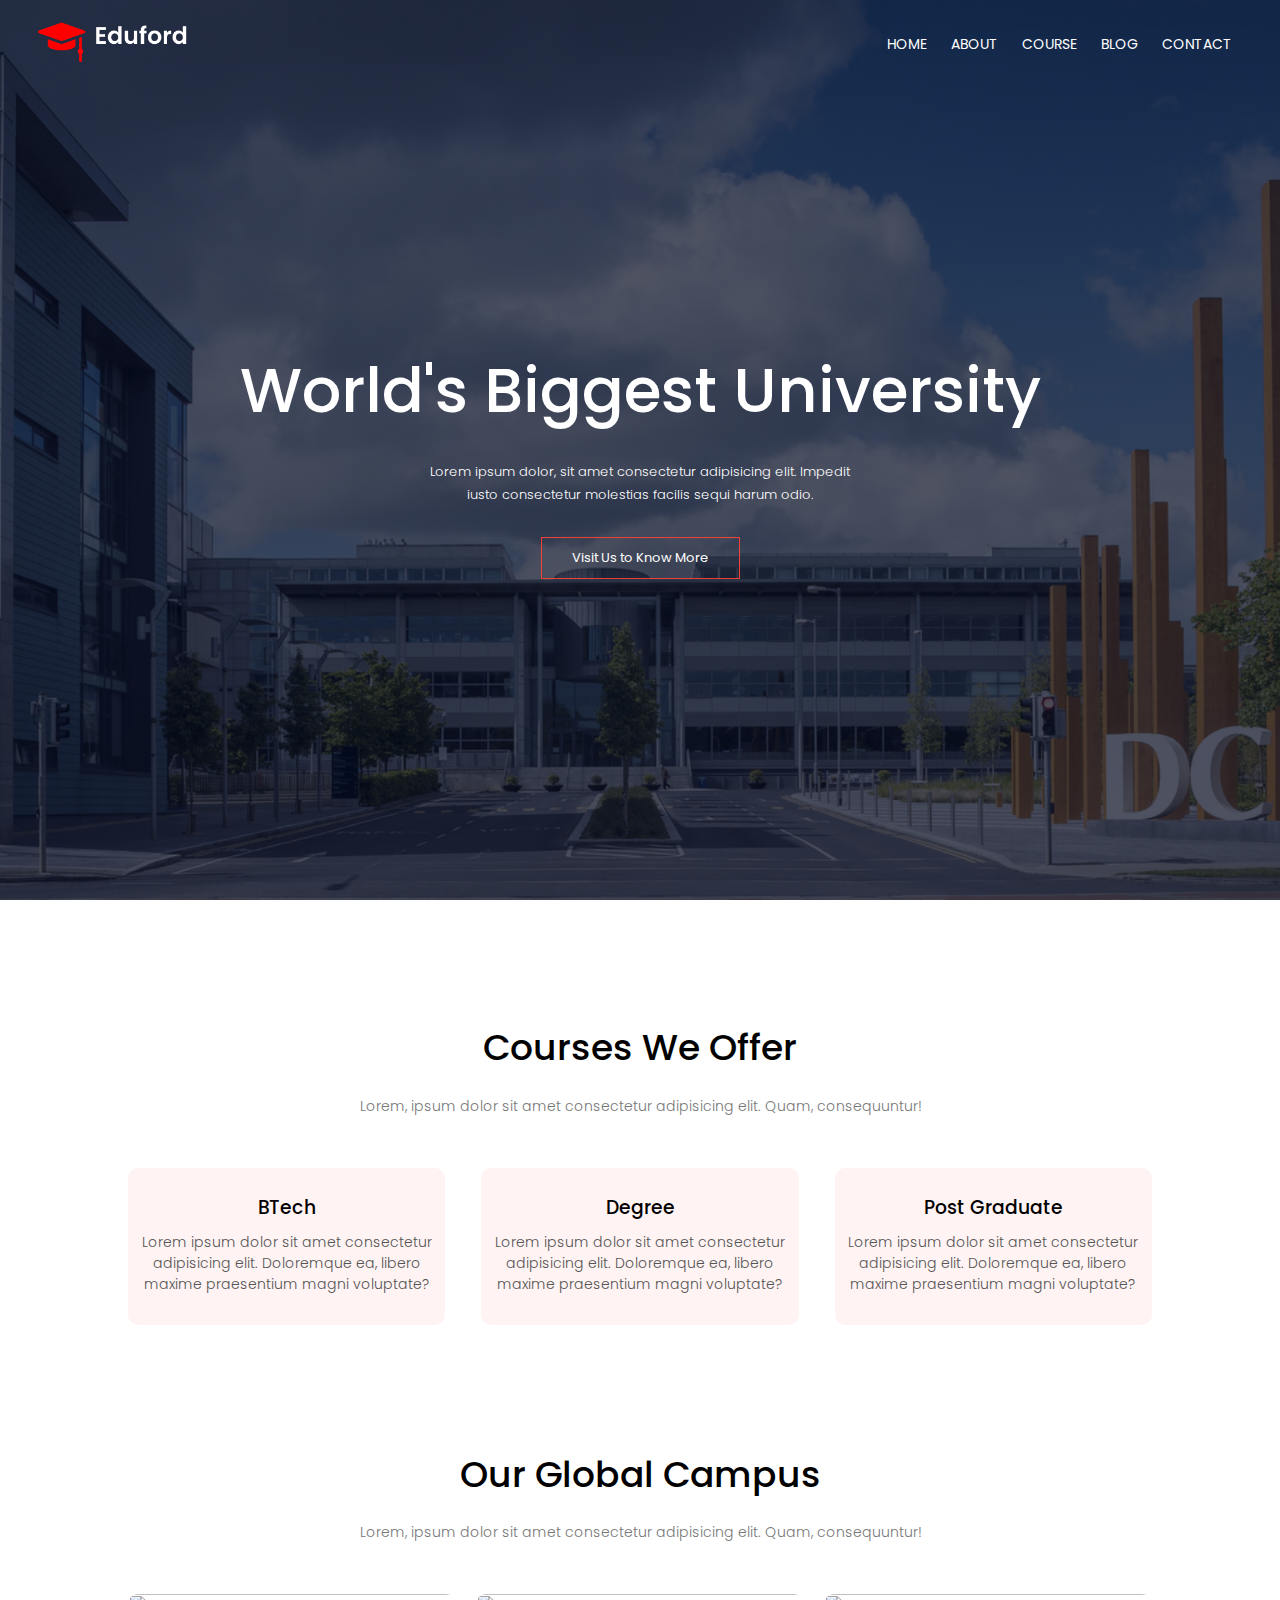
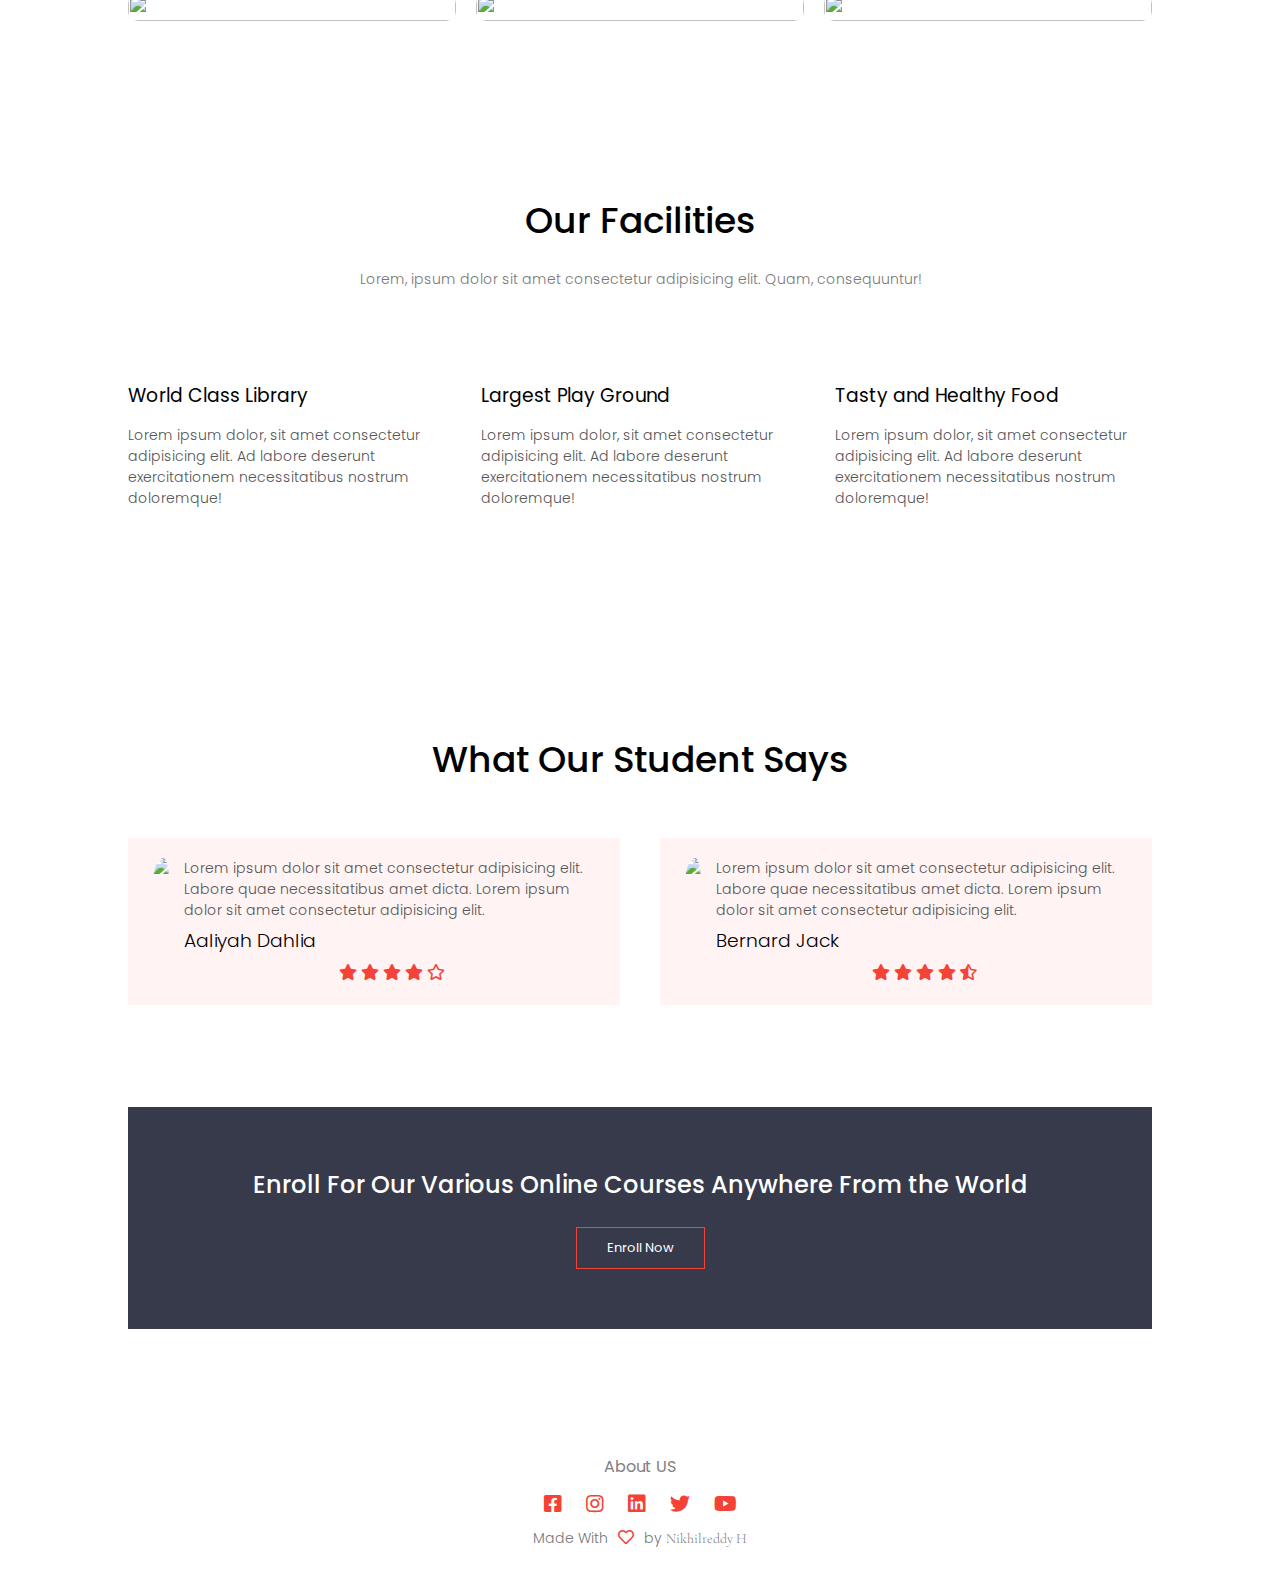
==== eduford/index.html @ 2f9e4344 "Add files via upload" ====
<!DOCTYPE html>
<html lang="en-US">
    <head>
        <meta name="viewport" content="width=device-width, initial-scale=1.0">
        <link rel="preconnect" href="https://fonts.googleapis.com">
<link rel="preconnect" href="https://fonts.gstatic.com" crossorigin>
<link href="https://fonts.googleapis.com/css2?family=Poppins:wght@100;300;400;500;700&display=swap" rel="stylesheet">

<link rel="preconnect" href="https://fonts.googleapis.com">
<link rel="preconnect" href="https://fonts.gstatic.com" crossorigin>
<link href="https://fonts.googleapis.com/css2?family=Cormorant+Garamond:ital,wght@1,500&display=swap" rel="stylesheet">
        <title>Eduford University</title>
        <link rel="stylesheet" href="style.css">
        <link rel="stylesheet" href="css/all.css">
    </head>
    <body>
        <section class="header">
            <nav>
                <a href="index.html"><img src="images/logo.png" class="logo"></a>
                <div class="nav-links" id="navLinks">
                    <i class="fas fa-times" onclick="hideMenu()"></i>
                    <ul>
                        <li><a href="index.html">HOME</a></li>
                        <li><a href="about.html">ABOUT</a></li>
                        <li><a href="course.html">COURSE</a></li>
                        <li><a href="blog.html">BLOG</a></li>
                        <li><a href="contact.html">CONTACT</a></li>
                    </ul>
                </div>
                <i class="fas fa-bars" onclick="showMenu()"></i>
            </nav>
            <div class="text-box">
                <h1>World's Biggest University</h1>
                <p>Lorem ipsum dolor, sit amet consectetur adipisicing elit. Impedit <br> iusto consectetur molestias facilis sequi harum odio.</p>
                <a href="" class="button">Visit Us to Know More</a>
            </div>
        </section>

<!----------Courses-------------->
        <section class="courses">
            <h1>Courses We Offer</h1>
            <p>Lorem, ipsum dolor sit amet consectetur adipisicing elit. Quam, consequuntur!</p>
            
            <div class="row">
                <div class="course-col">
                    <h3>BTech</h3>
                    <p>Lorem ipsum dolor sit amet consectetur adipisicing elit. Doloremque ea, libero maxime praesentium magni voluptate?</p>
                </div>
                <div class="course-col">
                    <h3>Degree</h3>
                    <p>Lorem ipsum dolor sit amet consectetur adipisicing elit. Doloremque ea, libero maxime praesentium magni voluptate?</p>
                </div>
                <div class="course-col">
                    <h3>Post Graduate</h3>
                    <p>Lorem ipsum dolor sit amet consectetur adipisicing elit. Doloremque ea, libero maxime praesentium magni voluptate?</p>
                </div>
            </div>
        </section>


<!--------------------Campus---------------------->
        <section class="campus">
            <h1>Our Global Campus</h1>
            <p>Lorem, ipsum dolor sit amet consectetur adipisicing elit. Quam, consequuntur!</p>

            <div class="row">
                <div class="campus-col">
                    <img src="/images/london.png" alt="">
                    <div class="overlay">
                        <h3>London</h3>
                    </div>
                </div>
                <div class="campus-col">
                    <img src="/images/newyork.png" alt="">
                    <div class="overlay">
                        <h3>Newyork</h3>
                    </div>
                </div>
                <div class="campus-col">
                    <img src="/images/washington.png" alt="">
                    <div class="overlay">
                        <h3>washington</h3>
                    </div>
                </div>
            </div>
        </section>

        <!-------------Facilities------------>

        <section class="facilities">
            <h1>Our Facilities</h1>
            <p>Lorem, ipsum dolor sit amet consectetur adipisicing elit. Quam, consequuntur!</p>
            
            <div class="row">
                <div class="fac-col">
                    <img src="/images/library.png" alt="">
                    <h3>World Class Library</h3>
                    <p>Lorem ipsum dolor, sit amet consectetur adipisicing elit. Ad labore deserunt exercitationem necessitatibus nostrum doloremque!</p>
                </div>
                <div class="fac-col">
                    <img src="/images/basketball.png" alt="">
                    <h3>Largest Play Ground</h3>
                    <p>Lorem ipsum dolor, sit amet consectetur adipisicing elit. Ad labore deserunt exercitationem necessitatibus nostrum doloremque!</p>
                </div>
                <div class="fac-col">
                    <img src="/images/cafeteria.png" alt="">
                    <h3>Tasty and Healthy Food</h3>
                    <p>Lorem ipsum dolor, sit amet consectetur adipisicing elit. Ad labore deserunt exercitationem necessitatibus nostrum doloremque!</p>
                </div>
            </div>
        </section>

        <!-------------Feedback------------->

        <section class="feedback">
            <h1>What Our Student Says</h1>
            
            <div class="row">
                <div class="fd-col">
                    <img src="/images/user1.jpg">
                    <div>
                        <p>Lorem ipsum dolor sit amet consectetur adipisicing elit. Labore quae necessitatibus amet dicta. Lorem ipsum dolor sit amet consectetur adipisicing elit.</p>
                    <h3>Aaliyah Dahlia</h3>
                    <i class="fas fa-star"></i>
                    <i class="fas fa-star"></i>
                    <i class="fas fa-star"></i>
                    <i class="fas fa-star"></i>
                    <i class="far fa-star"></i>
                    </div>
                </div>
                <div class="fd-col">
                    <img src="/images/user2.jpg">
                    <div>
                        <p>Lorem ipsum dolor sit amet consectetur adipisicing elit. Labore quae necessitatibus amet dicta. Lorem ipsum dolor sit amet consectetur adipisicing elit.</p>
                    <h3>Bernard Jack</h3>
                    <i class="fas fa-star"></i>
                    <i class="fas fa-star"></i>
                    <i class="fas fa-star"></i>
                    <i class="fas fa-star"></i>
                    <i class="fas fa-star-half-alt"></i>
                    </div>
                </div>
            </div>
        </section>

        <!------------Banner-------------->
        <section class="banner">
            <h2>Enroll For Our Various Online Courses Anywhere From the World</h2>
            <a href="" class="button">Enroll Now</a>
        </section>

        <!---------------Footer------------>
        <footer>
            <h4>About US</h4>
            <div class="icons">
                <i class="fab fa-facebook-square"></i>
                <i class="fab fa-instagram"></i>
                <i class="fab fa-linkedin"></i>
                <i class="fab fa-twitter"></i>
                <i class="fab fa-youtube"></i>
            </div>
            <p>Made With<i class="far fa-heart"></i>by <span>Nikhilreddy H</span></p>
        </footer>

        <!--JavaScript for Menu Toggle-->
        <script>
            var navLinks = document.getElementById("navLinks");

            function showMenu() {
                navLinks.style.right="0";
                navLinks.style.width="50%";
            }
            function hideMenu() {
                navLinks.style.right="-55%";
                navLinks.style.width="0";
            }
        </script>


    </body>
</html>
---- eduford/style.css ----
* {
    margin:0;
    padding:0;
    font-family: 'Poppins', sans-serif;
}
.header {
    width:100%;
    min-height:100vh;
    background-image:linear-gradient(rgba(4,9,30,0.7),rgba(4,9,30,0.7)),url("images/banner.png");
    position:relative;
    background-size:cover;
    background-position:center;
    overflow: hidden;
    
}
nav {
    display:flex;
    align-items: center;
    justify-content: space-between;
    padding:1.5% 3%;
}
nav .logo {
    width:150px;
    cursor:pointer;
}
.nav-links {
    flex:1;
    text-align: right;
    transition:all 1s ease;

}
.nav-links li {
    display: inline-block;
    margin:0 10px;
}
.nav-links li a {
    padding:12px 0;
    font-size:14px;
    color:#fff;
    text-decoration: none;
}
.nav-links li::after {
    content:'';
    width:0%;
    height:2px;
    background-color: #f44336;
    display: block;
    margin:auto;
    transition: 0.5s;
}
.nav-links li:hover::after {
    width:100%;
}
.text-box {
    position:absolute;
    top:50%;
    left:50%;
    transform:translate(-50%,-50%);
    text-align: center;
    width:90%;
    color:#fff;
}
.text-box h1 {
    font-size:62px;
}
.text-box p {
    font-size: 13px;
    margin:15px 0 20px;
    line-height: 180%;
    color:#fff;
}
.button {
    background-color: transparent;
    text-decoration: none;
    color:#fff;
    border:1px solid #f44336;
    padding:10px 30px;
    margin-top:10px;
    display: inline-block;
    font-size:13px;
    transition: 1s;
    position: relative;
}
.button:hover {
    background-color: #f44336;
}
nav .fas {
    display: none;
    cursor: pointer;
}

@media (max-width:700px) {
    .text-box h1 {
        font-size: 25px;
    }
    .nav-links {
        position: fixed;
        top:0;
        right:-50%;
        width:0%;
        height:100vh;
        background-color: #f44336;
        z-index: 2;
        padding:20px 0 0 20px;
       
    }
    .nav-links ul li{
        padding:15px 0 5px 10px;
    }
    .nav-links li {
        display: block;
        text-align: left;
    }
    nav .fas {
        color:#fff;
        display: block;
        text-align: left;
        font-size: 20px;
    }
}

/*----Courses----- */
.courses, .campus , .facilities, .feedback{
    width:80%;
    display:block;
    margin:auto;
    text-align: center;
    padding-top:100px;
}
h1 {
    font-size: 36px;
    font-weight: 500;
    margin:2% 0;
}
p {
    font-size: 14px;
    font-weight: 300;
    color:#777;
}
.row {
    display:flex;
    margin-top:5%;
    justify-content: space-between;
}
.course-col {
    flex-basis:31%;
    background-color: #fff3f3;
    border-radius: 10px;
    box-sizing: border-box;
    padding:20px 12px;
    margin-bottom: 5%;
}
.course-col:hover {
    box-shadow: 0 0 20px 0 rgba(0,0,0,0.2);
}
.course-col h3 {
    margin:5px 0;
    font-weight: 500;
}
.course-col p {
    margin:10px 0;
}

@media (max-width:700px) {
    .row {
        flex-direction:column;
    }
    h1 {
        font-size:32px;
    }
}

/*---------Campus---------------*/
.campus {
    padding-top:50px;
}

.campus-col {
    flex-basis:32%;
    margin-bottom: 5%;
    position: relative;
    overflow: hidden;
}
.campus-col .overlay {
    position:absolute;
    width:100%;
    height:0%;
    background-color: rgba(226,0,0,0.6);
    left:0;
    bottom:0;
    transition: 1s;
    overflow: hidden;
    border-radius:10px;
}
.campus-col img {
    width:100%;
    height: 100%;
    border-radius: 10px;
    display: block;
}
.campus-col:hover .overlay{
    height:100%;
    transition: 1s;
}
.campus-col:hover .overlay h3 {
    bottom:49%;
}
.overlay h3 {
    font-weight: 500;
    left:50%;
    transform: translateX(-50%);
    bottom:0%;
    position: absolute;
    transition: 1s;
}

/*----------Facilities------------ */

.fac-col {
    flex-basis:31%;
    margin-bottom: 10%;
}
.fac-col img {
    width:100%;
    border-radius:10px;
}
.fac-col h3 {
    font-weight:400;
    text-align: left;
    margin:15px 0;
}
.fac-col p {
    text-align: left;
}

/*---------------Feedback-------------- */
.fd-col{
    flex-basis:48%;
    display: flex;
    background-color: #fff3f3;
    padding:20px;
    justify-content: space-between;
    box-sizing: border-box;
    margin-bottom: 10%;
}
.fd-col:hover {
    box-shadow: 0 0 20px rgba(0,0,0,0.2);
}
.fd-col img {
    height:50px;
    padding:0 10px 0 5px;
    border-radius:50%;
}
.fd-col div{
    padding-left: 5px;
}
.fd-col h3 {
    font-weight: 300;
    padding:5px 0;
    margin:0 10px;
    text-align: left;
    margin:0;
}
.fd-col div p{
    text-align:left;
}
[class*="fa-star"] {
    color:#f44336;
}

@media (max-width:700px) {
    .fd-col img {
        padding:0 5px 0 3px;
    }
    .feedback {
        padding-top: 50px;
    }
}


/*-------Banner----------- */
.banner {
    width:80%;
    display: block;
    margin:auto;
    background-image: linear-gradient(rgba(4,9,30,0.8),rgba(4,9,30,0.8)), url('/images/banner2.jpg');
    background-position: center;
    background-size: cover;
    text-align: center;
    padding:60px 25px;
    box-sizing: border-box;
    color:white;
}
.banner h2 {
    font-weight: 500;
}
.banner .button{
    margin:25px 0 0 0 ;
}

/* ----------Footer------------- */
footer {
    text-align: center;
    padding-top: 100px;
    color:gray;
    margin:20px 0;
}
footer h4 {
    font-weight: 400;
    margin:5px 0;
}
footer div {
    padding:5px 0;
}
footer i{
    margin:5px 10px;
    font-size:20px;
    color:#f44336;
    cursor: pointer;
}
[class*="heart"] {
    font-size: 16px;
    cursor:default;
}
span {
    font-family: 'Cormorant Garamond', serif;
    
}

/* ----------Sub Header */
.sub-header {
    background-image: linear-gradient(rgba(4,9,30,0.7),rgba(4,9,30,0.7)),url("images/background.jpg");
    width:100%;
    height:50vh;
    background-position: center;
    background-size: cover;
}

.txt {
    text-align: center;
    color:#fff;
}
.txt h1 {
    margin-top:60px;
}
.about {
    padding:50px 0;
}
.about-col {
    flex-basis:48%;
    padding:0 10px;
}
.about-col h1 {
    padding:10px;
}
.about-col p {
    padding:10px;
}
.redbtn {
    color:#f44336;
    margin:10px;
}
.redbtn:hover {
    color:white;
}
.about-col img {
    width:100%;
}

/* -------------Blog-------------- */
 .blog {
     width:80%;
     margin:auto;
 }
 .blog h1 {
     text-align: center;
 }

 .blog-col1 {
     flex-basis:65%;
     margin-bottom: 10%;
 }
 .blog-col1 img {
     width:100%;
 }
 .blog-col2 {
     flex-basis:32%;
 }
 .blog-col1 p {
     padding:0;
     margin-top:5px;
 }
.blog-col2 {
    padding-left:60px;
}
 .blog-col2 h3 {
     background-color:#ff4436;
     font-weight:400;
     color:#fff;
     text-align: center;
     padding:12px 24px;
 }
 .blog-col2 div {
     display:flex;
     justify-content: space-between;
     margin:20px 0;
 }
 div h4 {
     font-weight:300;
 }
 div p{
     color:#555;
 }

 @media (max-width:700px) {
     .blog-col2 {
         padding-left: 0;
     }
     .blog h1 {
         font-size: 30px;
     }
 }

 .blog-col2 .form {
     margin:100px 0;
     border:1px solid gray;
     padding:0 5px;
 }
 .blog-col2 .form input,.blog-col2 .form textarea {
     width:100%;
     margin:10px 0;
     padding:10px 20px;
     background-color: #f0f0f0;
     border:none;
     box-sizing: border-box;
     outline: none;
 }

 /*---------Location--------------*/

 .location {
     width:80%;
     margin:auto;
     margin-top:50px;
 }
 .location iframe {
     width:100%;
 }

.col .cr {
    display: flex;
    align-items: center;
    margin:20px 0;
    color:#f44336;
}
.col {
    padding:5px 0;
    flex-basis:48%;
}
.col .cr div {
    padding-left:15px;
    color:#777;
}
.col form input,.col form textarea {
    width:100%;
    margin:10px 0;
    padding:10px 15px;
    outline: none; 
    background-color:#f0f0f0;
    border:none;
    box-sizing: border-box;
}
fieldset {
    padding:0 10px;
}
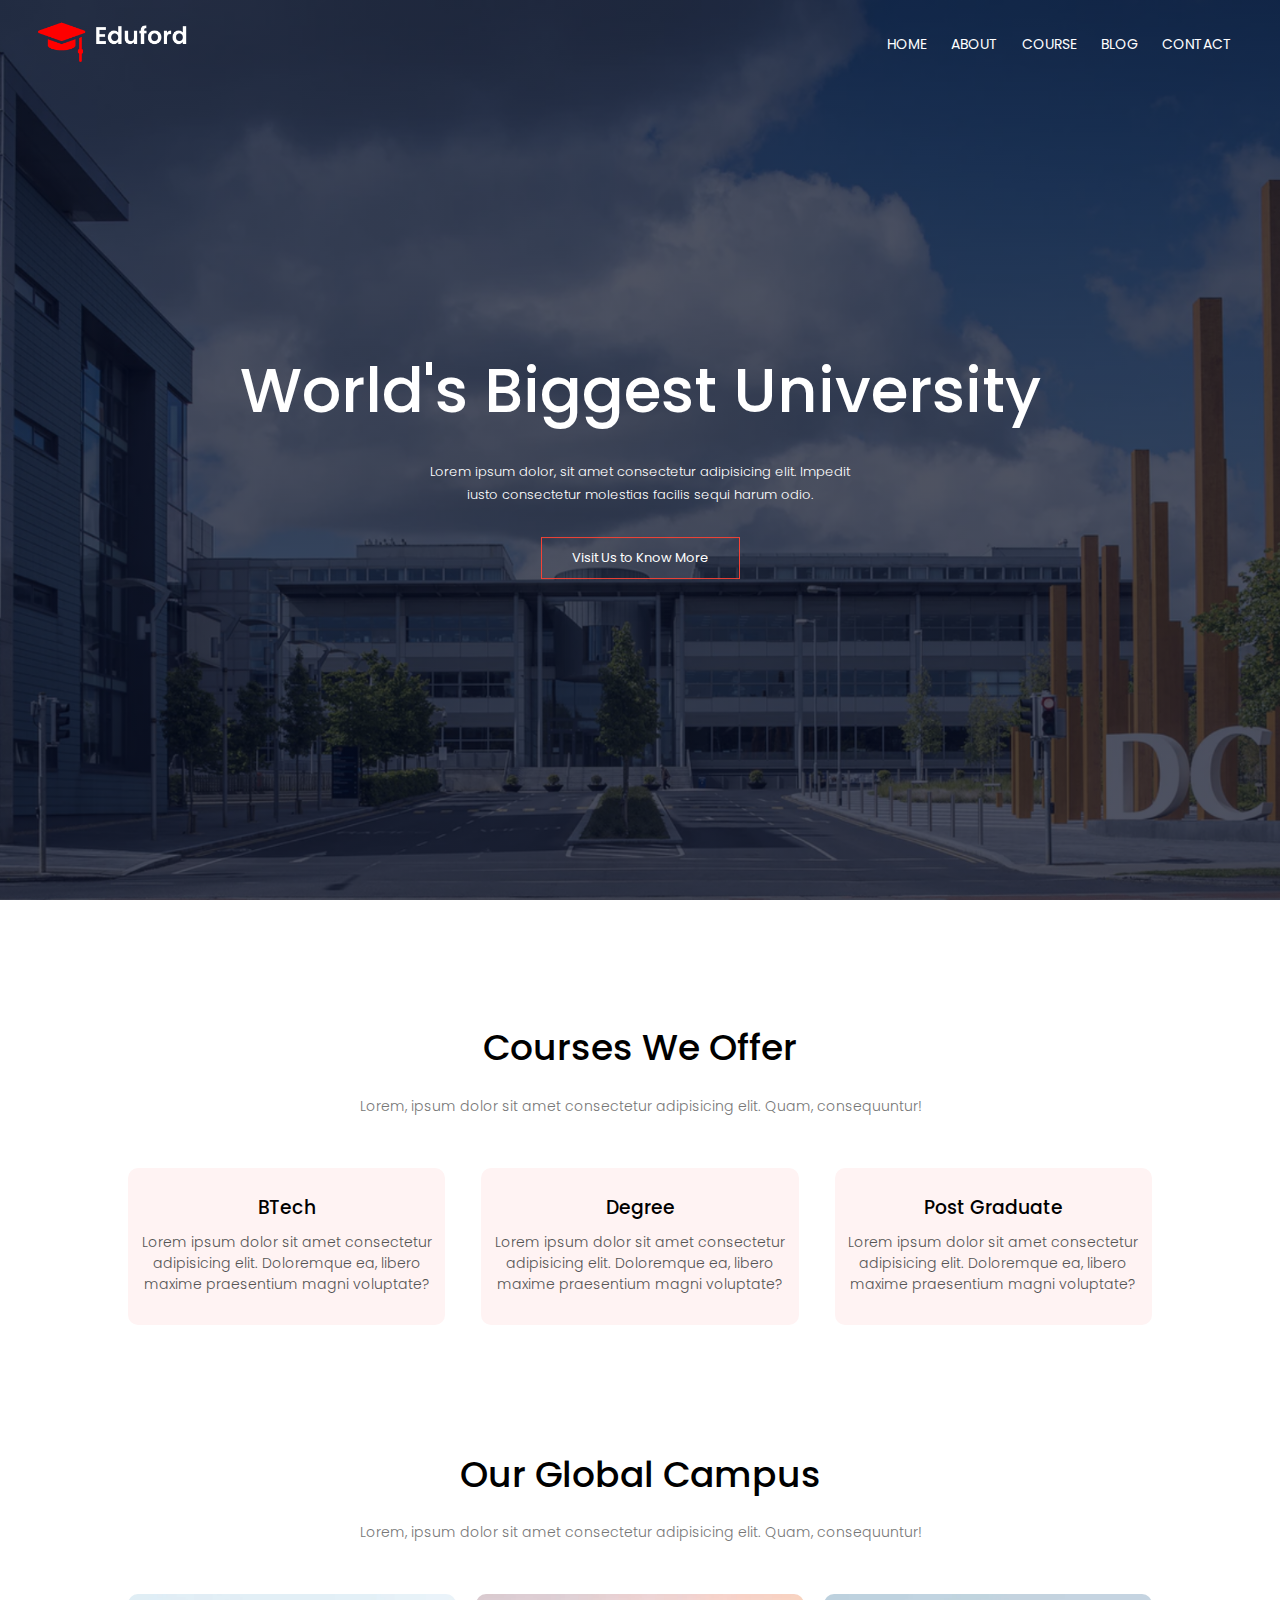
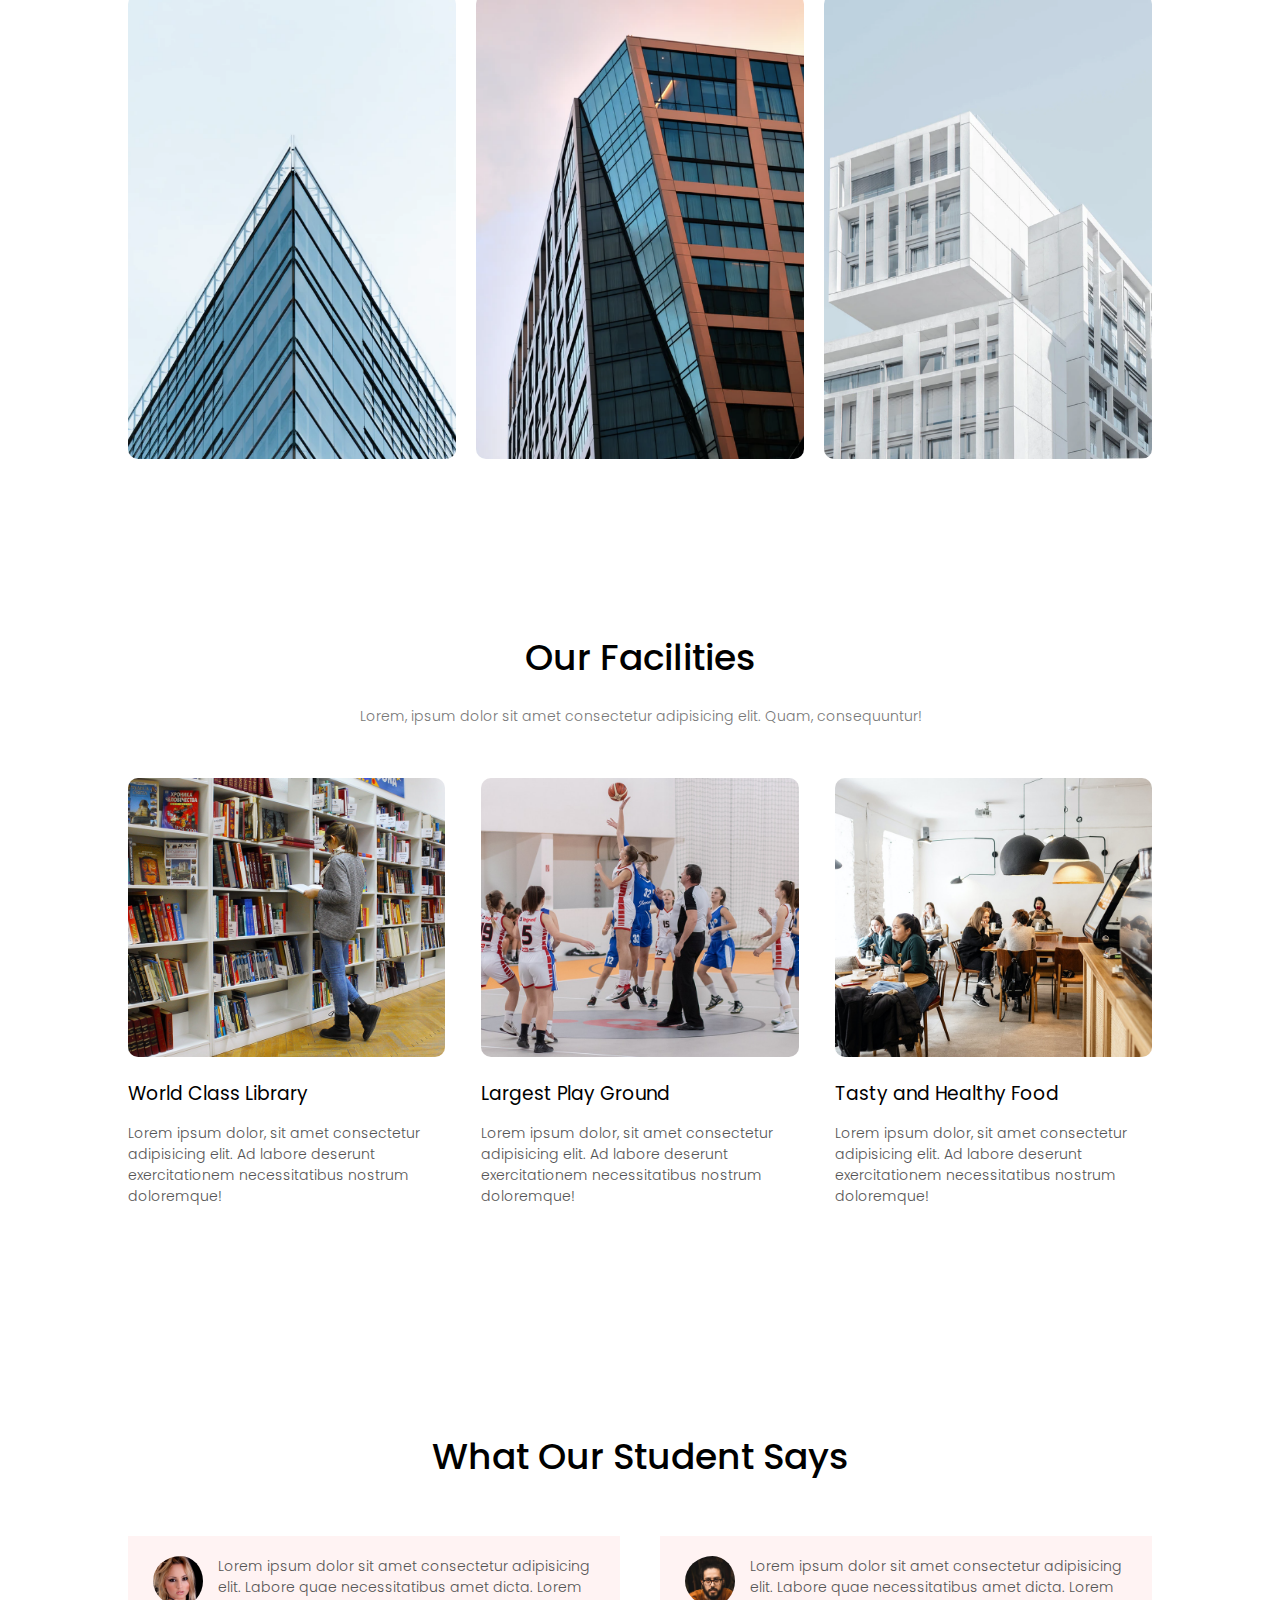
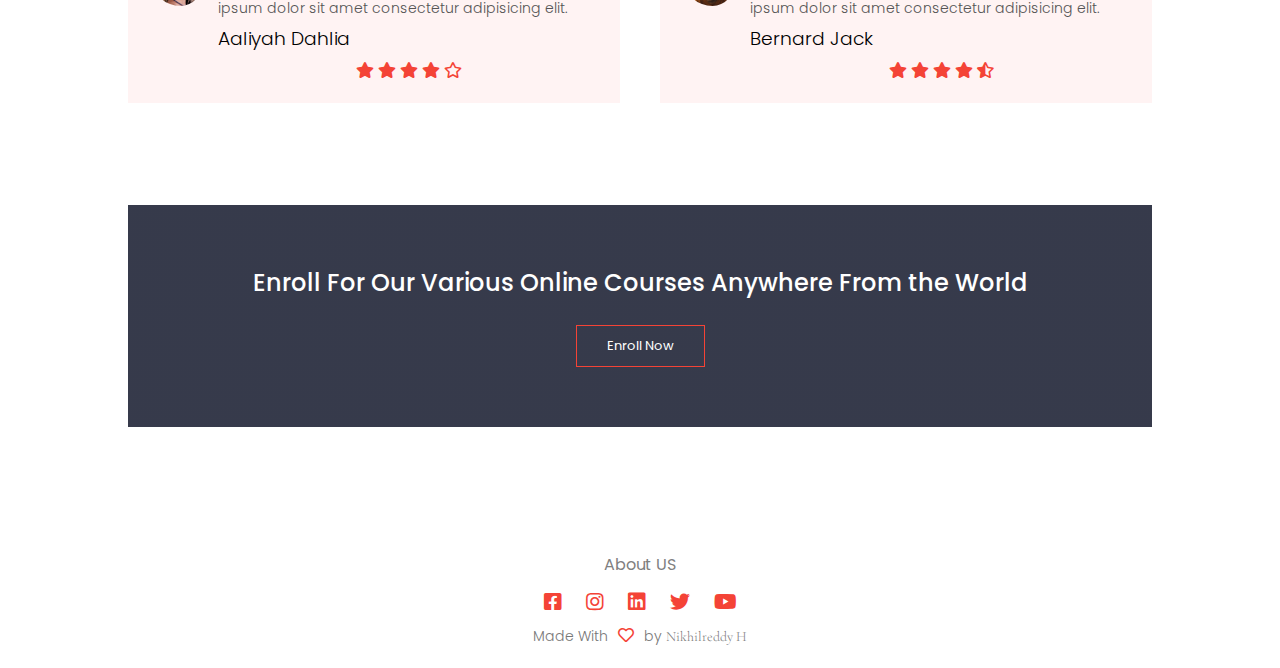
==== commit 444e1387: "Update index.html" ====
--- a/eduford/index.html
+++ b/eduford/index.html
@@ -65,19 +65,19 @@
 
             <div class="row">
                 <div class="campus-col">
-                    <img src="/images/london.png" alt="">
+                    <img src="images/london.png" alt="">
                     <div class="overlay">
                         <h3>London</h3>
                     </div>
                 </div>
                 <div class="campus-col">
-                    <img src="/images/newyork.png" alt="">
+                    <img src="images/newyork.png" alt="">
                     <div class="overlay">
                         <h3>Newyork</h3>
                     </div>
                 </div>
                 <div class="campus-col">
-                    <img src="/images/washington.png" alt="">
+                    <img src="images/washington.png" alt="">
                     <div class="overlay">
                         <h3>washington</h3>
                     </div>
@@ -93,17 +93,17 @@
             
             <div class="row">
                 <div class="fac-col">
-                    <img src="/images/library.png" alt="">
+                    <img src="images/library.png" alt="">
                     <h3>World Class Library</h3>
                     <p>Lorem ipsum dolor, sit amet consectetur adipisicing elit. Ad labore deserunt exercitationem necessitatibus nostrum doloremque!</p>
                 </div>
                 <div class="fac-col">
-                    <img src="/images/basketball.png" alt="">
+                    <img src="images/basketball.png" alt="">
                     <h3>Largest Play Ground</h3>
                     <p>Lorem ipsum dolor, sit amet consectetur adipisicing elit. Ad labore deserunt exercitationem necessitatibus nostrum doloremque!</p>
                 </div>
                 <div class="fac-col">
-                    <img src="/images/cafeteria.png" alt="">
+                    <img src="images/cafeteria.png" alt="">
                     <h3>Tasty and Healthy Food</h3>
                     <p>Lorem ipsum dolor, sit amet consectetur adipisicing elit. Ad labore deserunt exercitationem necessitatibus nostrum doloremque!</p>
                 </div>
@@ -117,7 +117,7 @@
             
             <div class="row">
                 <div class="fd-col">
-                    <img src="/images/user1.jpg">
+                    <img src="images/user1.jpg">
                     <div>
                         <p>Lorem ipsum dolor sit amet consectetur adipisicing elit. Labore quae necessitatibus amet dicta. Lorem ipsum dolor sit amet consectetur adipisicing elit.</p>
                     <h3>Aaliyah Dahlia</h3>
@@ -129,7 +129,7 @@
                     </div>
                 </div>
                 <div class="fd-col">
-                    <img src="/images/user2.jpg">
+                    <img src="images/user2.jpg">
                     <div>
                         <p>Lorem ipsum dolor sit amet consectetur adipisicing elit. Labore quae necessitatibus amet dicta. Lorem ipsum dolor sit amet consectetur adipisicing elit.</p>
                     <h3>Bernard Jack</h3>
@@ -178,4 +178,4 @@
 
 
     </body>
-</html>+</html>
